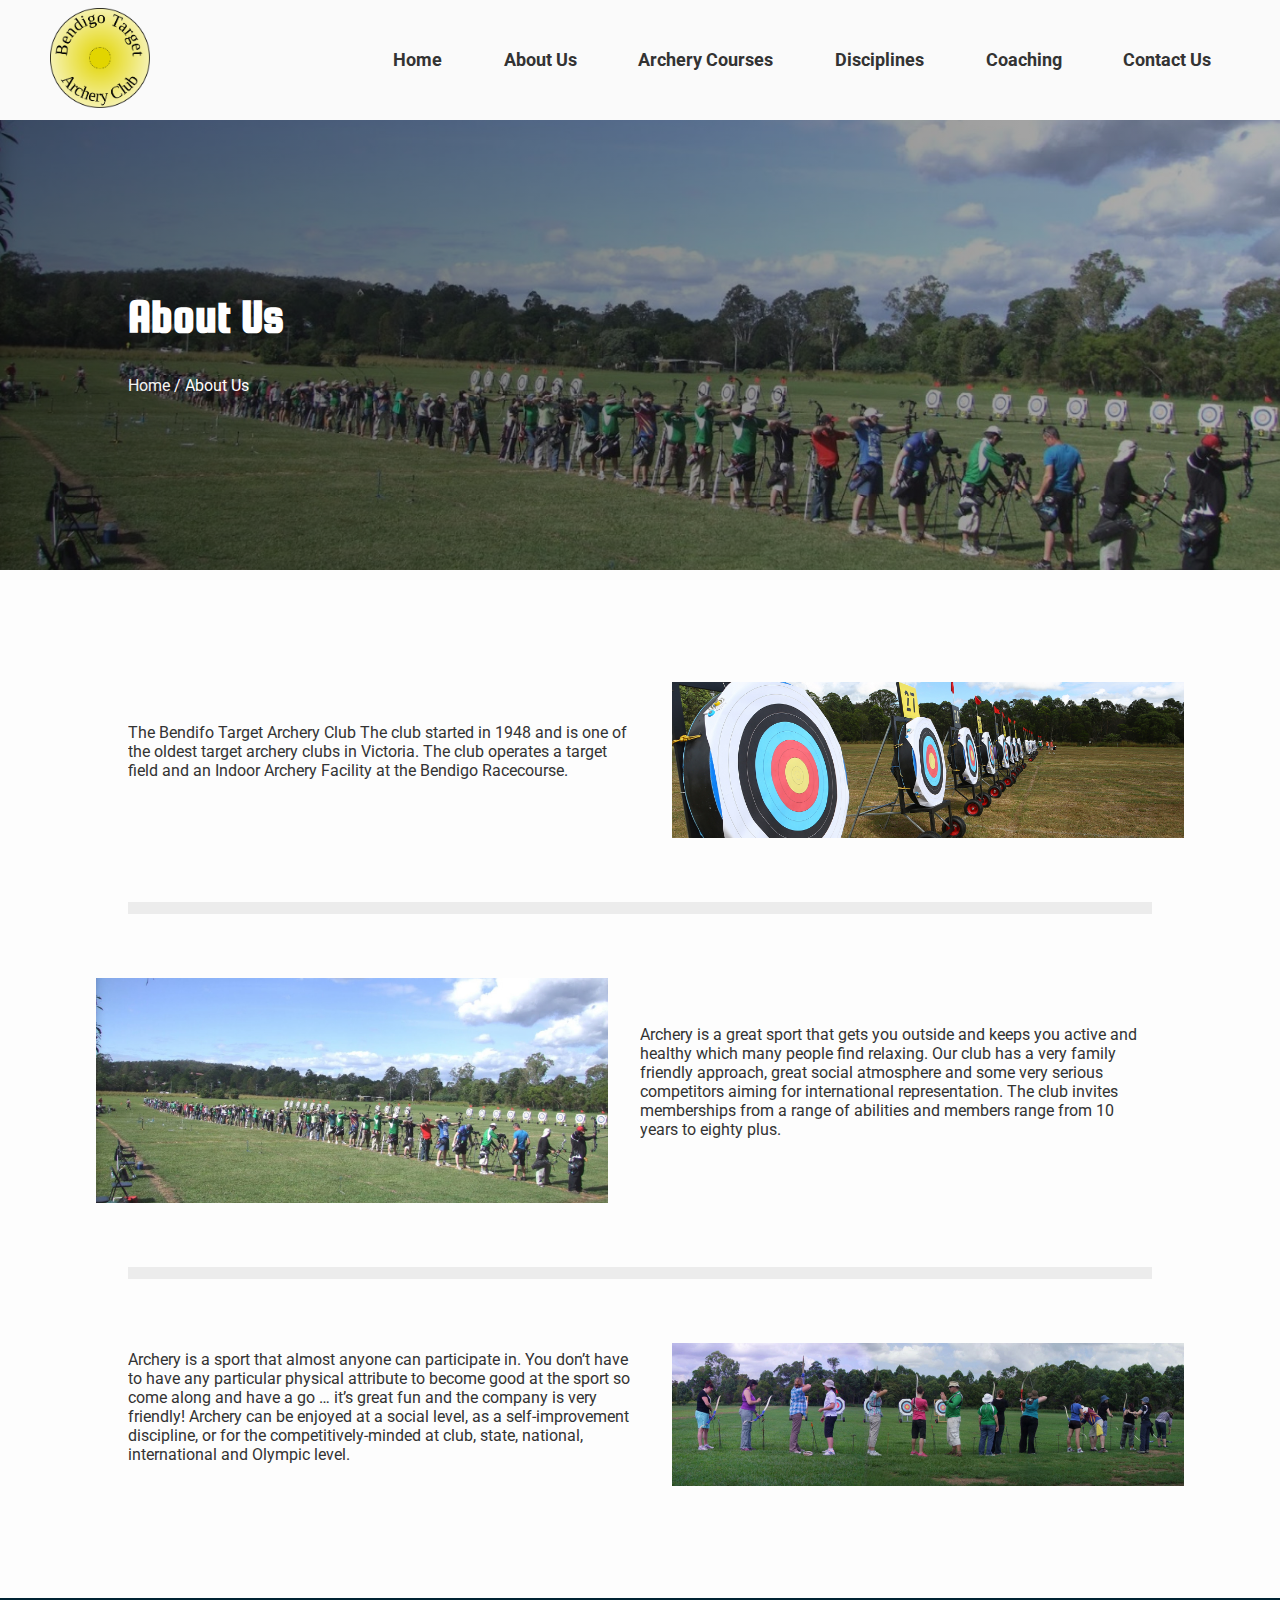
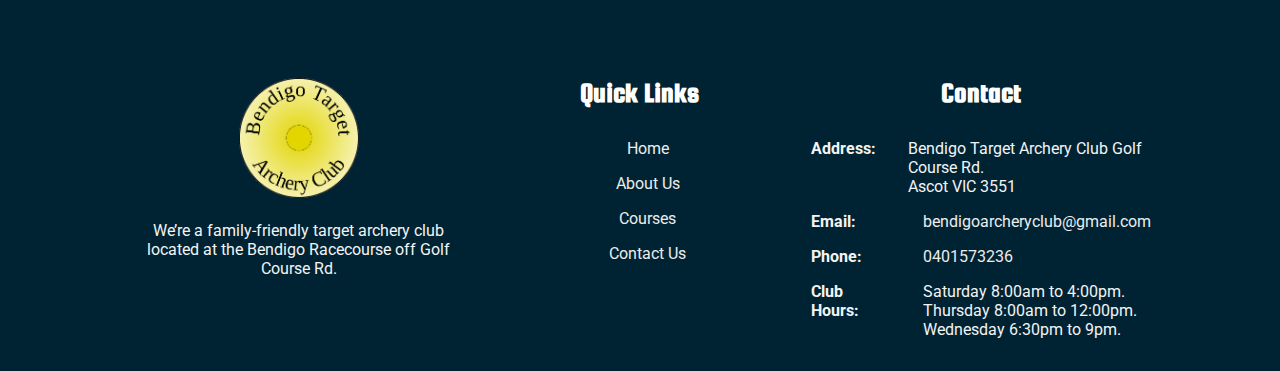
==== about.html @ e7ec424c "first commit" ====
<!DOCTYPE html>
<html lang="en">
  <head>
    <meta charset="UTF-8" />
    <meta http-equiv="X-UA-Compatible" content="IE=edge" />
    <meta name="viewport" content="width=device-width, initial-scale=1.0" />
    <title>About Bendigo Archery Club</title>

    <link rel="stylesheet" href="css/style.css" />
  </head>
  <body>
    <div class="wrapper">
      <header>
        <div class="logo">
          <a href="index.html"><img src="img/logo.png" alt="" /></a>
        </div>
        <nav>
          <a href="index.html">Home</a>
          <a href="about.html">About Us</a>
          <a href="courses.html">Archery Courses</a>
          <a href="">Disciplines</a>
          <a href="">Coaching</a>
          <a href="">Contact Us</a>
        </nav>
      </header>
      <main>
        <section
          class="banner"
          style="
            background-image: linear-gradient(
                to right,
                rgba(0, 0, 0, 0.6),
                rgba(0, 0, 0, 0.3)
              ),
              url('img/many-people.jpg');
          "
        >
          <div class="container">
            <h2>About Us</h2>
            <p><a href="index.html">Home </a> / About Us</p>
          </div>
        </section>
        <section class="about bg-shade">
          <div class="container">
            <div class="about-content">
              <div>
                <p>
                  The Bendifo Target Archery Club The club started in 1948 and
                  is one of the oldest target archery clubs in Victoria. The
                  club operates a target field and an Indoor Archery Facility at
                  the Bendigo Racecourse.
                </p>
                <img src="img/targets.jpg" alt="" />
              </div>
              <div>
                <p>
                  Archery is a great sport that gets you outside and keeps you
                  active and healthy which many people find relaxing. Our club
                  has a very family friendly approach, great social atmosphere
                  and some very serious competitors aiming for international
                  representation. The club invites memberships from a range of
                  abilities and members range from 10 years to eighty plus.
                </p>
                <img src="img/many-people.jpg" alt="" />
              </div>
              <div>
                <p>
                  Archery is a sport that almost anyone can participate in. You
                  don’t have to have any particular physical attribute to become
                  good at the sport so come along and have a go … it’s great fun
                  and the company is very friendly! Archery can be enjoyed at a
                  social level, as a self-improvement discipline, or for the
                  competitively-minded at club, state, national, international
                  and Olympic level.
                </p>
                <img src="img/peope-shooting.jpg" alt="" />
              </div>
            </div>
          </div>
        </section>
      </main>
      <footer>
        <div class="container">
          <div class="footer-layout">
            <div>
              <img src="img/logo.png" alt="" width="120" />
              <br />
              <br />
              <p>
                We’re a family-friendly target archery club located at the
                Bendigo Racecourse off Golf Course Rd.
              </p>
            </div>
            <div>
              <h3>Quick Links</h3>
              <ul>
                <li><a href="">Home</a></li>
                <li><a href="">About Us</a></li>
                <li><a href="">Courses</a></li>
                <li><a href="">Contact Us</a></li>
              </ul>
            </div>
            <div>
              <h3>Contact</h3>
              <p>
                <strong>Address:</strong> Bendigo Target Archery Club Golf
                Course Rd. <br />
                Ascot VIC 3551
              </p>
              <p>
                <strong>Email:</strong>
                <a href="mailto:bendigoarcheryclub@gmail.com"
                  >bendigoarcheryclub@gmail.com</a
                >
              </p>
              <p>
                <strong>Phone:</strong> <a href="tel:0401573236">0401573236</a>
              </p>
              <p>
                <strong>Club Hours:</strong> Saturday 8:00am to 4:00pm.
                <br />Thursday 8:00am to 12:00pm. <br />Wednesday 6:30pm to
                9pm.<br />
              </p>
            </div>
          </div>
        </div>
      </footer>
    </div>
  </body>
</html>
---- css/style.css ----
/* font import from google fonts */
@import url('https://fonts.googleapis.com/css2?family=Roboto:wght@400;500;700;900&family=Squada+One&display=swap');
/* basic normalize css */

*{
  margin: 0; 
  padding: 0;
  box-sizing: border-box;
}

html{
  scroll-behavior: smooth;
}

body{
  font-family: 'Roboto', sans-serif;
  font-size: 100%;
  overflow-x: hidden;
  
}
p{
  padding-bottom: 1rem;
  color: #333;
}
a{
  text-decoration: none;
  color: inherit;
}
ul,ol{
  padding-left: 1rem;
  margin-bottom: 1rem;
}
ul.style-circle{
  list-style: circle !important;
}

h1,h2,h3,h4,h5,h6{
  font-family: 'Squada One', cursive
}
h6{
  font-size: 1rem;
}
h5{
  font-size: 1.25rem
}
h4{
  font-size: 1.5rem;
}
h3{
  font-size: 1.75rem;
}
h2{
  font-size: 2rem;
}
h1{
  font-size: 2.25rem;
}
.text-center{
  text-align:center;
}
/* web css */
header{
  display:flex;
  justify-content: space-between;
  align-items: center;
  height:120px;
  background: #fafafa;
  padding: 1rem 2.5rem;
}
/* preventing image to strectch or scooch */
header .logo img{
  width: 120px;
  height: 100px;
  object-fit: contain;
}
nav a{
  padding: 1.8rem;
  color: #333;
  text-decoration: none;
  font-weight: bold;
  font-size: 1.1rem;
}

.container{
  width: 80%;
  max-width: 1500px;
  margin: auto;
  display: block;
}
section{
  padding: 3rem 0;
}
.bg-shade{
  background-color: rgb(253, 253, 253);
}
.banner{
  min-height: 450px;
  display: flex;
  align-items: center;
  background-repeat: no-repeat;
  background-size: cover;
  background-position: center center;
}
.banner h2{
  color: #fff;
  font-size: 3rem;
  line-height: 1.5;
}
.banner p{
  color:#fff;
  margin-top: 1.5rem;
}
.banner a{
  color:#f3f3f3;
  text-decoration: none;
}
.description {
  margin-top: 3rem;
  display: flex;
  gap:1rem;
  align-items: center;
}
.description-text{
  flex-basis: 50%;
  flex-shrink: 0;
}
.description-image{
  width:100%;
  height:300px;
  object-fit: cover;
  flex-grow: 0;
  overflow: hidden;
}
.section-title h3{
  position:relative;
  width:max-content;
  padding: 1rem;
  margin:0 auto 2rem auto;
}
.section-title h3:before{
  position: absolute;
  content: '';
  width:3rem;
  height: 0.5rem;
  background: #E2D500;
  top: 50%;
  left: -3.5rem;
  transform: translateY(-50%);
  -webkit-transform: translateY(-50%);
  -moz-transform: translateY(-50%);
  -ms-transform: translateY(-50%);
  -o-transform: translateY(-50%);
}
.section-title h3:after{
  position: absolute;
  content: '';
  width:3rem;
  height: 0.5rem;
  background: #E2D500;
  top: 50%;
  right:-3.5rem;
  transform: translateY(-50%);
  -webkit-transform: translateY(-50%);
  -moz-transform: translateY(-50%);
  -ms-transform: translateY(-50%);
  -o-transform: translateY(-50%);
}
.try-archery p{
  width: 70%;
  margin: auto;
  text-align: justify;
}
.about-content > div{
  display:flex;
  align-items: center;
  gap: 2rem;
  border-bottom: 0.8rem solid #ececec;
  padding: 4rem 0;
}
.about-content > div:nth-child(2){
  flex-direction: row-reverse;
}
.about-content > div:last-child{
  border: none;
}
.about-content > div > *{
  flex: 0 0 50%;
  overflow: hidden;
}
.about-content > div > img{
  width: auto;
  max-width: 100%;
  max-height: 300px;
  object-fit: contain;
  overflow: hidden;
}
footer{
  padding: 5rem 0 1rem 0;
  background: #002333;
  color:#fff
}
footer p{
  color:#f3f3f3
}
.footer-layout{
  display: grid;
  grid-template-columns: repeat(auto-fit, minmax(280px, 1fr));
  grid-template-rows: max-content;
  justify-items: center;
 text-align: center;
}
.footer-layout > div > h3 {
  color:#fff;
  margin-bottom: 2rem;
}

.footer-layout > div:nth-child(2) ul li{
  margin-bottom: 1rem;
  list-style: none;
}
.footer-layout > div:last-child p{
  display: flex;
  gap: 2rem;
  text-align: left;
}
.footer-layout > div a{
  text-decoration: none;
  color: #ececec;
}
.footer-layout > div:last-child strong{
  width: 5rem;
}
/* Courses */
.course-contents h3{
  margin-bottom: 2rem;
}
.course-contents ul{
  list-style: square;
  padding-left: 2rem;
  margin-bottom: 2rem;
}
.course-contents ul li{
  margin: 0.6rem;
}
.membership-layout{
  display:grid;
  grid-template-columns: repeat(auto-fit, minmax(280px, 1fr));
  grid-template-rows: max-content;
  gap:1.5rem
}
.membership-layout .item{
  border: 1px solid #ccc;
  padding:1rem
}
.membership-layout .item h4{
  margin-bottom: 1rem;
}
.membership-layout .item ul{
  padding-left: 1rem;
}
.membership-layout .item ul li{
  padding: 0.3rem 0;
}
.membership-layout .item ul p{
  padding-left: 1rem;
  position: relative;
  padding-bottom: 0;
  margin-top: 1rem;
}
.membership-layout .item ul p:before{
  position: absolute;
  content: "✓";
  top: 50%;
  left: -0.2rem;
  transform: translateY(-50%);
  -webkit-transform: translateY(-50%);
  -moz-transform: translateY(-50%);
  -ms-transform: translateY(-50%);
  -o-transform: translateY(-50%);
  font-weight: bold;
}
.target-archery-discipline a{
  text-decoration: underline;
}
.coaching ul li{
  padding:0.3rem 0;
}
.coaching h4{
  margin-bottom: 2rem;
  margin-top: 1rem;

}
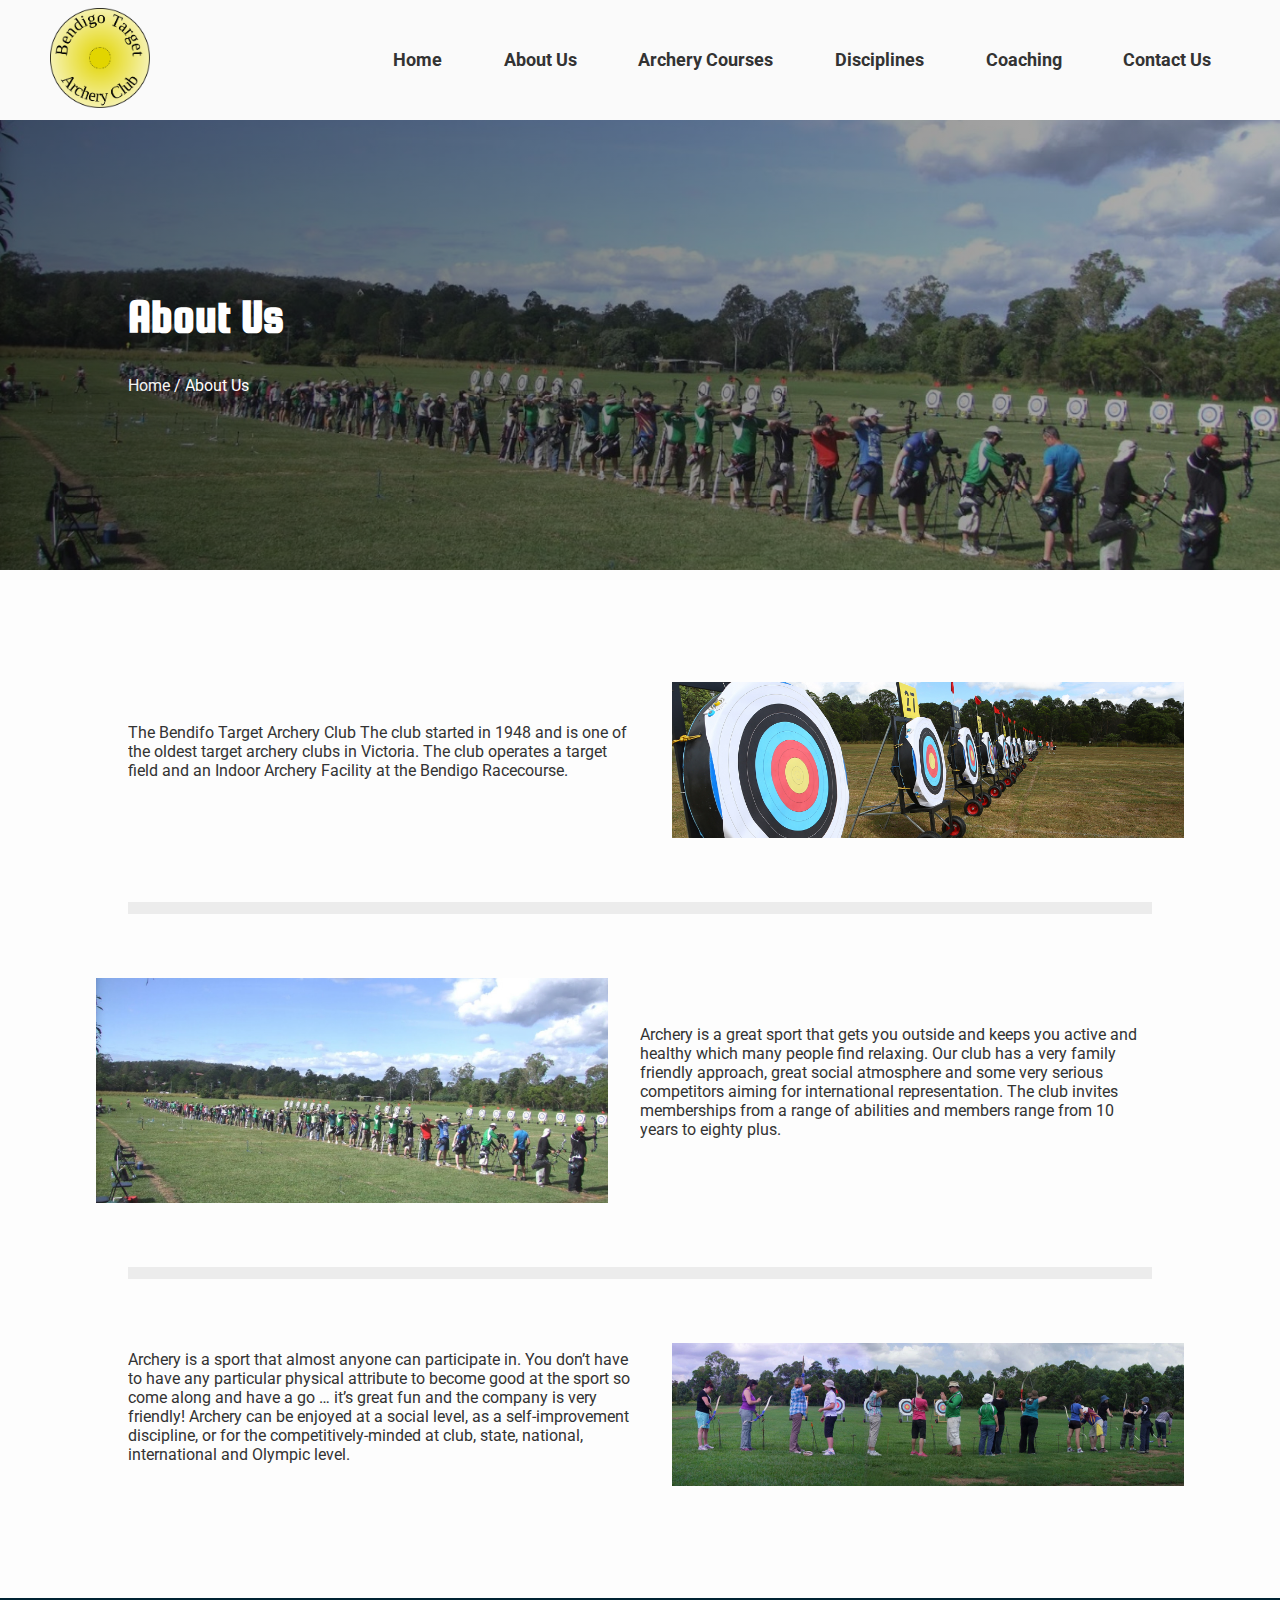
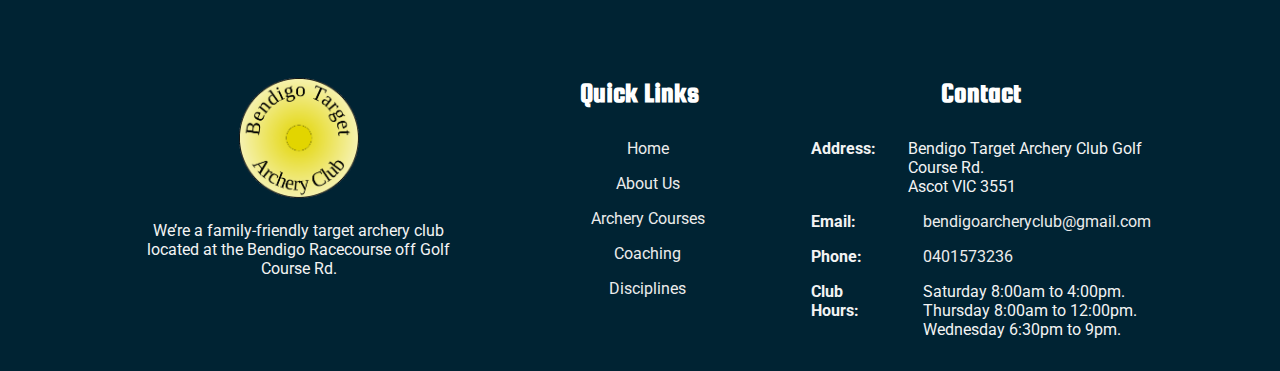
==== commit b94e2ce5: "updated links" ====
--- a/about.html
+++ b/about.html
@@ -18,8 +18,8 @@
           <a href="index.html">Home</a>
           <a href="about.html">About Us</a>
           <a href="courses.html">Archery Courses</a>
-          <a href="">Disciplines</a>
-          <a href="">Coaching</a>
+          <a href="disciplines.html">Disciplines</a>
+          <a href="coaching.html">Coaching</a>
           <a href="">Contact Us</a>
         </nav>
       </header>
@@ -94,10 +94,11 @@
             <div>
               <h3>Quick Links</h3>
               <ul>
-                <li><a href="">Home</a></li>
-                <li><a href="">About Us</a></li>
-                <li><a href="">Courses</a></li>
-                <li><a href="">Contact Us</a></li>
+                <li><a href="index.html">Home</a></li>
+                <li><a href="about.html">About Us</a></li>
+                <li><a href="courses.html">Archery Courses</a></li>
+                <li><a href="coaching.html">Coaching</a></li>
+                <li><a href="disciplines.html">Disciplines</a></li>
               </ul>
             </div>
             <div>
